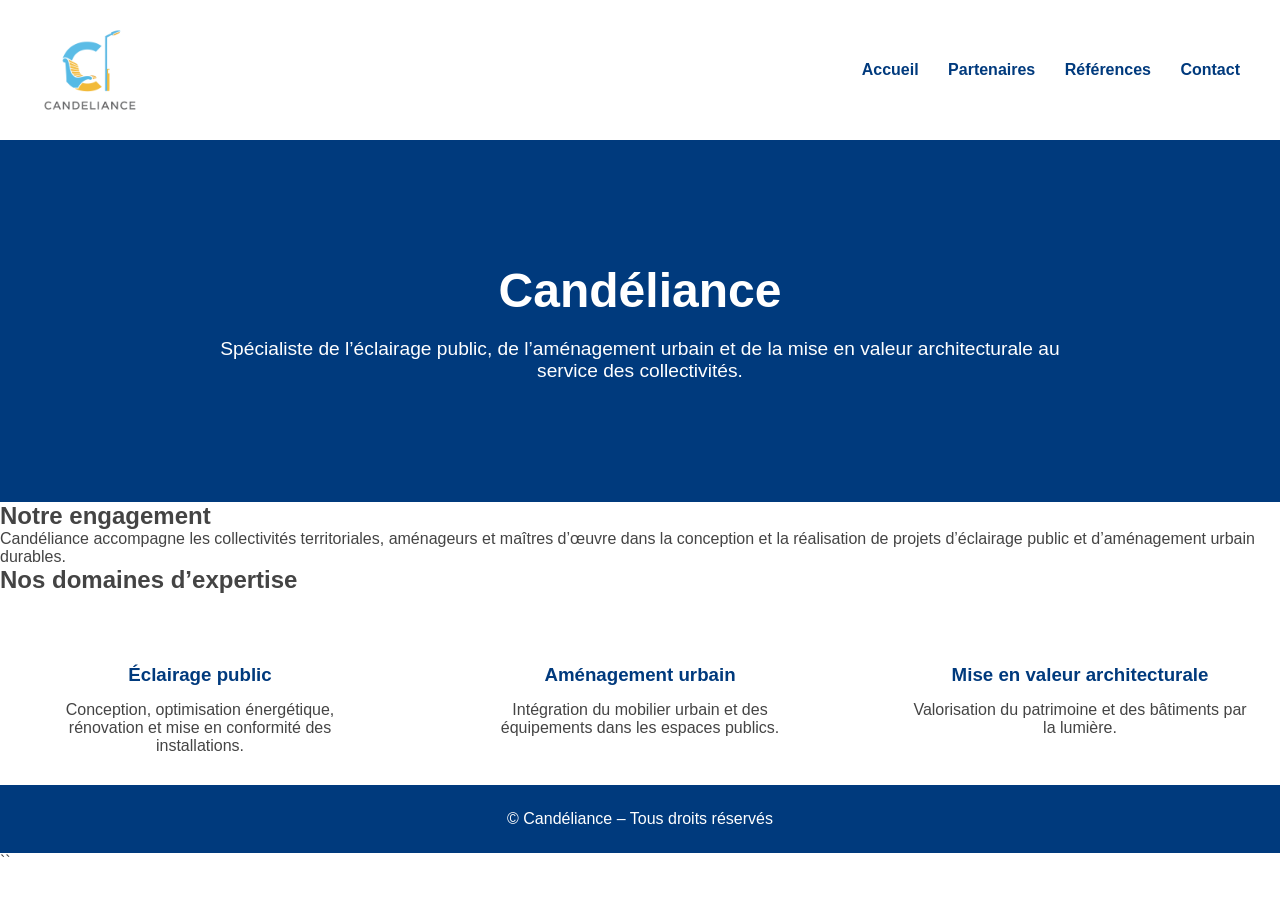
==== index.html @ c63a7c85 "Update index.html" ====
<!DOCTYPE html>
<html lang="fr">
<head>
    <meta charset="UTF-8">
    <title>Candéliance | Accueil</title>
    <link rel="stylesheet" href="style.css">
</head>

<body>

<header class="header">
    <img src="logo.png" alt="Candéliance" class="logo">

    <nav class="nav">
        <a href="index.html">Accueil</a>
        <a href="#partenaires">Partenaires</a>
        <a href="#references">Références</a>
        <a href="#contact">Contact</a>
    </nav>
</header>

<!-- HERO -->
<section class="hero">
    <h1>Candéliance</h1>
    <p>
        Spécialiste de l’éclairage public, de l’aménagement urbain
        et de la mise en valeur architecturale au service des collectivités.
    </p>
</section>

<!-- ENGAGEMENT -->
<section class="section">
    <h2>Notre engagement</h2>
    <p>
        Candéliance accompagne les collectivités territoriales, aménageurs
        et maîtres d’œuvre dans la conception et la réalisation de projets
        d’éclairage public et d’aménagement urbain durables.
    </p>
</section>

<!-- DOMAINES D’EXPERTISE -->
<section class="section section-alt">
    <h2>Nos domaines d’expertise</h2>

    <div class="features">
        <div class="feature">
            <h3>Éclairage public</h3>
            <p>
                Conception, optimisation énergétique, rénovation
                et mise en conformité des installations.
            </p>
        </div>

        <div class="feature">
            <h3>Aménagement urbain</h3>
            <p>
                Intégration du mobilier urbain et des équipements
                dans les espaces publics.
            </p>
        </div>

        <div class="feature">
            <h3>Mise en valeur architecturale</h3>
            <p>
                Valorisation du patrimoine et des bâtiments par la lumière.
            </p>
        </div>
    </div>
</section>

<footer class="footer">
    © Candéliance – Tous droits réservés
</footer>

</body>
</html>
``
---- style.css ----
/* RESET */
* {
    margin: 0;
    padding: 0;
    box-sizing: border-box;
    font-family: Arial, Helvetica, sans-serif;
}

/* BODY */
body {
    background: #ffffff;
    color: #444;
}

/* HEADER */
.header {
    display: flex;
    justify-content: space-between;
    align-items: center;
    padding: 20px 40px;
    border-bottom: 3px solid #003a7d;
}

.logo {
    height: 100px;
}

.nav a {
    margin-left: 25px;
    text-decoration: none;
    font-weight: bold;
    color: #003a7d;
}

.nav a:hover {
    color: #e6b64c;
}

/* HERO */
.hero {
    background: #003a7d;
    color: #ffffff;
    text-align: center;
    padding: 120px 40px;
}

.hero h1 {
    font-size: 3rem;
    margin-bottom: 20px;
}

.hero p {
    max-width: 900px;
    margin: auto;
    font-size: 1.2rem;
}

/* SECTIONS */
.content {
    max-width: 1100px;
    margin: auto;
    padding: 80px 40px;
    text-align: center;
}

.content p {
    max-width: 800px;
    margin: auto;
    line-height: 1.6;
    font-size: 1.1rem;
}

.content h2 {
    color: #003a7d;
    margin-bottom: 30px;
}

/* ALTERNATE SECTION */
.alt {
    background: #f5f6f8;
}

/* FEATURES */
.features {
    display: grid;
    grid-template-columns: repeat(auto-fit, minmax(250px, 1fr));
    gap: 40px;
    margin-top: 40px;
}

.feature {
    background: #ffffff;
    padding: 30px;
    text-align: center;
}

.feature h3 {
    margin-bottom: 15px;
    color: #003a7d;
}

/* FOOTER */
.footer {
    background: #003a7d;
    color: #ffffff;
    text-align: center;
    padding: 25px;
}
``
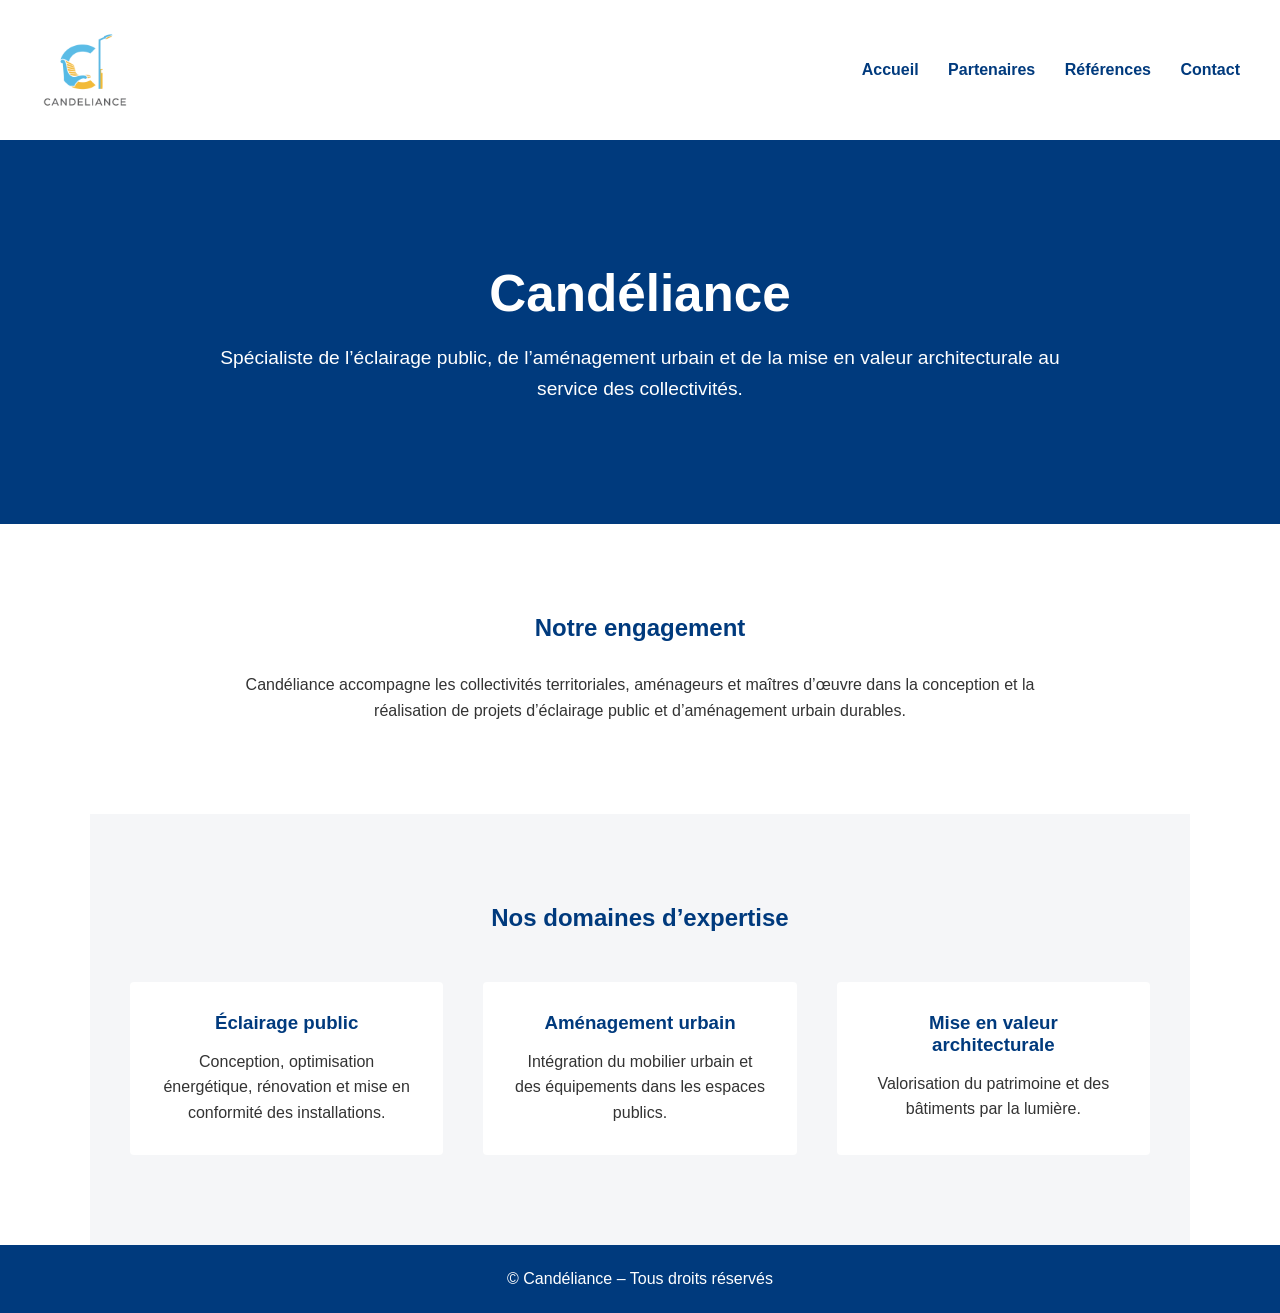
==== commit bf070db3: "Update index.html" ====
--- a/index.html
+++ b/index.html
@@ -13,13 +13,12 @@
 
     <nav class="nav">
         <a href="index.html">Accueil</a>
-        <a href="#partenaires">Partenaires</a>
-        <a href="#references">Références</a>
-        <a href="#contact">Contact</a>
+        <a href="partenaires.html">Partenaires</a>
+        <a href="references.html">Références</a>
+        <a href="contact.html">Contact</a>
     </nav>
 </header>
 
-<!-- HERO -->
 <section class="hero">
     <h1>Candéliance</h1>
     <p>
@@ -28,7 +27,6 @@
     </p>
 </section>
 
-<!-- ENGAGEMENT -->
 <section class="section">
     <h2>Notre engagement</h2>
     <p>
@@ -38,7 +36,6 @@
     </p>
 </section>
 
-<!-- DOMAINES D’EXPERTISE -->
 <section class="section section-alt">
     <h2>Nos domaines d’expertise</h2>
 
@@ -74,4 +71,3 @@
 
 </body>
 </html>
-``
--- a/style.css
+++ b/style.css
@@ -6,25 +6,28 @@
     font-family: Arial, Helvetica, sans-serif;
 }
 
-/* BODY */
+/* GLOBAL */
 body {
-    background: #ffffff;
-    color: #444;
+    background: white;
+    color: #333;
 }
 
 /* HEADER */
 .header {
     display: flex;
+    align-items: center;
     justify-content: space-between;
-    align-items: center;
-    padding: 20px 40px;
-    border-bottom: 3px solid #003a7d;
+    padding: 25px 40px;
+    border-bottom: 4px solid #003a7d;
 }
 
+/* ✅ LOGO PLUS GROS */
 .logo {
-    height: 100px;
+    height: 90px;
+    width: auto;
 }
 
+/* NAV */
 .nav a {
     margin-left: 25px;
     text-decoration: none;
@@ -39,59 +42,60 @@
 /* HERO */
 .hero {
     background: #003a7d;
-    color: #ffffff;
+    color: white;
     text-align: center;
     padding: 120px 40px;
 }
 
 .hero h1 {
-    font-size: 3rem;
+    font-size: 3.2rem;
     margin-bottom: 20px;
 }
 
 .hero p {
+    font-size: 1.2rem;
     max-width: 900px;
     margin: auto;
-    font-size: 1.2rem;
+    line-height: 1.6;
 }
 
-/* SECTIONS */
-.content {
+/* SECTIONS CENTRÉES */
+.section {
     max-width: 1100px;
     margin: auto;
-    padding: 80px 40px;
+    padding: 90px 40px;
     text-align: center;
 }
 
-.content p {
-    max-width: 800px;
-    margin: auto;
-    line-height: 1.6;
-    font-size: 1.1rem;
-}
-
-.content h2 {
+.section h2 {
     color: #003a7d;
     margin-bottom: 30px;
 }
 
-/* ALTERNATE SECTION */
-.alt {
+.section p {
+    max-width: 800px;
+    margin: auto;
+    line-height: 1.6;
+}
+
+/* SECTION ALTERNÉE */
+.section-alt {
     background: #f5f6f8;
 }
 
-/* FEATURES */
+/* DOMAINES */
 .features {
+    margin-top: 50px;
     display: grid;
-    grid-template-columns: repeat(auto-fit, minmax(250px, 1fr));
+    grid-template-columns: repeat(3, 1fr);
     gap: 40px;
-    margin-top: 40px;
 }
 
 .feature {
-    background: #ffffff;
+    background: white;
     padding: 30px;
     text-align: center;
+    border-radius: 4px;
 }
 
 .feature h3 {
@@ -102,8 +106,7 @@
 /* FOOTER */
 .footer {
     background: #003a7d;
-    color: #ffffff;
+    color: white;
     text-align: center;
     padding: 25px;
 }
-``
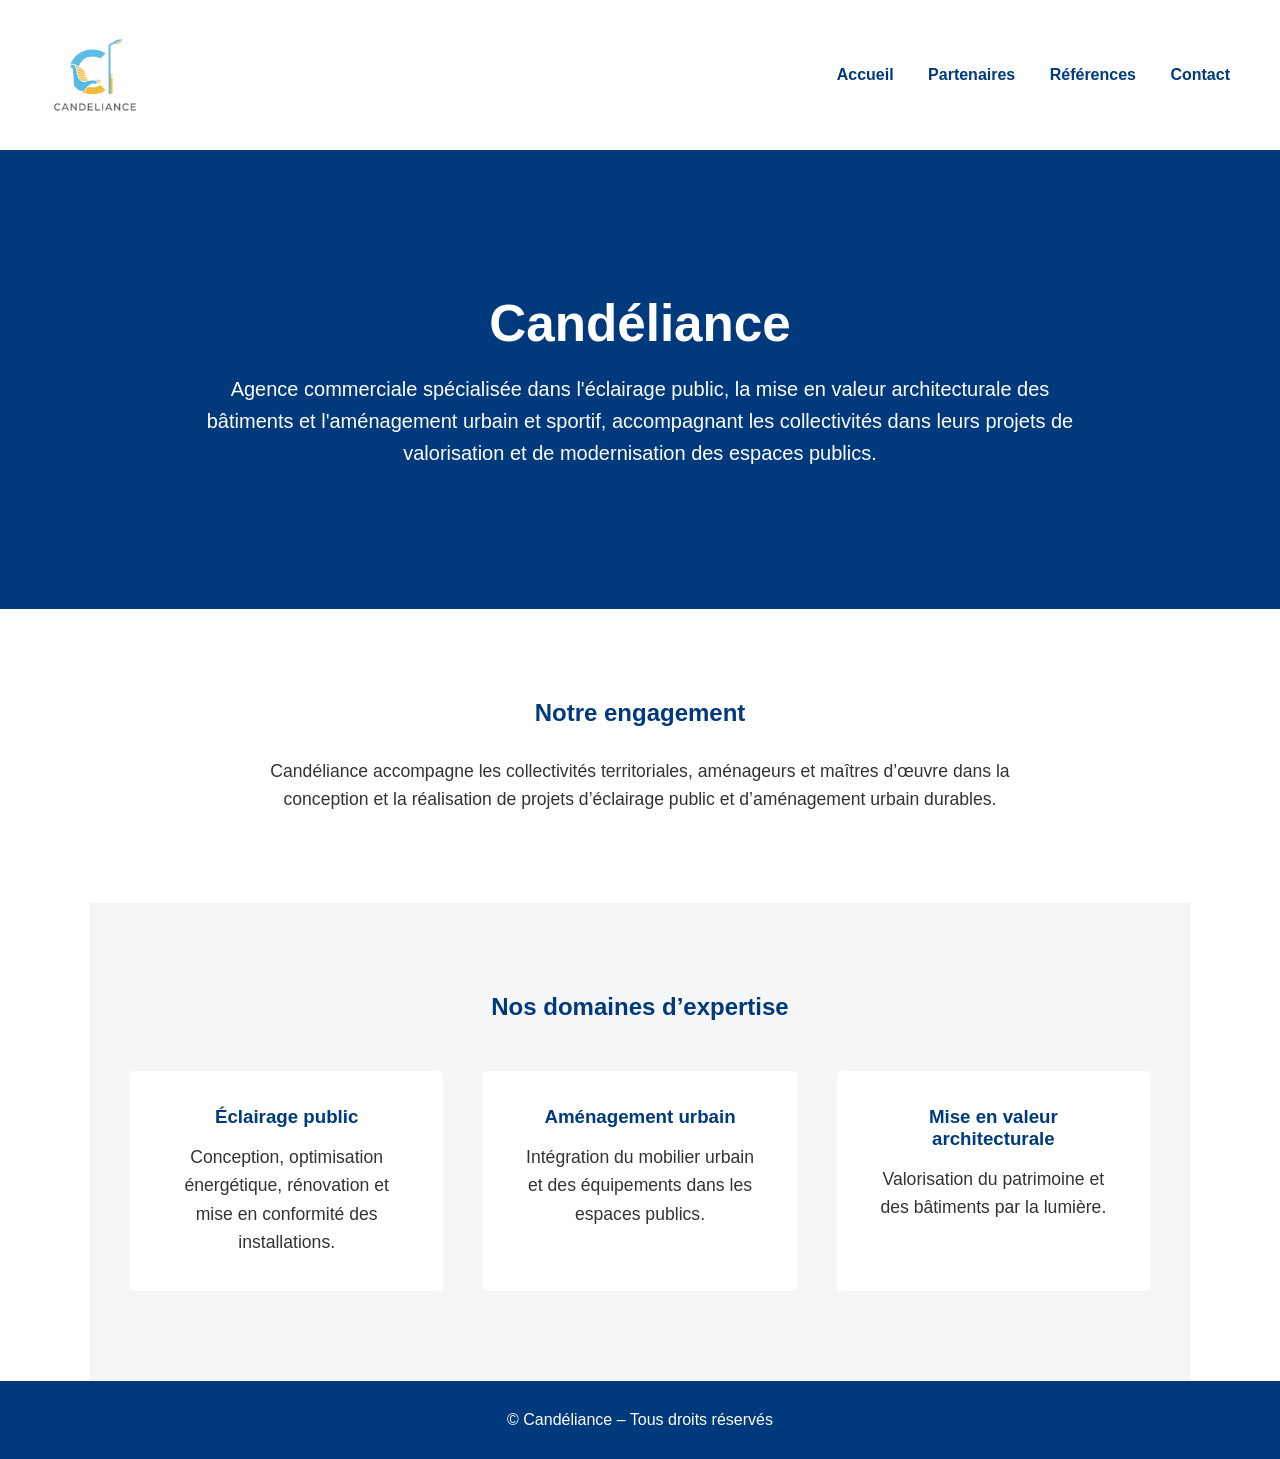
==== commit fc2347ae: "Update index.html" ====
--- a/index.html
+++ b/index.html
@@ -22,8 +22,9 @@
 <section class="hero">
     <h1>Candéliance</h1>
     <p>
-        Spécialiste de l’éclairage public, de l’aménagement urbain
-        et de la mise en valeur architecturale au service des collectivités.
+        Agence commerciale spécialisée dans l'éclairage public, la mise en valeur architecturale des bâtiments
+        et l'aménagement urbain et sportif, accompagnant les collectivités dans leurs projets de valorisation et de
+        modernisation des espaces publics.
     </p>
 </section>
 
--- a/style.css
+++ b/style.css
@@ -1,4 +1,3 @@
-/* RESET */
 * {
     margin: 0;
     padding: 0;
@@ -6,7 +5,6 @@
     font-family: Arial, Helvetica, sans-serif;
 }
 
-/* GLOBAL */
 body {
     background: white;
     color: #333;
@@ -17,19 +15,17 @@
     display: flex;
     align-items: center;
     justify-content: space-between;
-    padding: 25px 40px;
+    padding: 30px 50px;
     border-bottom: 4px solid #003a7d;
 }
 
-/* ✅ LOGO PLUS GROS */
 .logo {
     height: 90px;
-    width: auto;
 }
 
 /* NAV */
 .nav a {
-    margin-left: 25px;
+    margin-left: 30px;
     text-decoration: none;
     font-weight: bold;
     color: #003a7d;
@@ -44,7 +40,7 @@
     background: #003a7d;
     color: white;
     text-align: center;
-    padding: 120px 40px;
+    padding: 140px 40px;
 }
 
 .hero h1 {
@@ -53,9 +49,9 @@
 }
 
 .hero p {
-    font-size: 1.2rem;
     max-width: 900px;
     margin: auto;
+    font-size: 1.25rem;
     line-height: 1.6;
 }
 
@@ -76,9 +72,10 @@
     max-width: 800px;
     margin: auto;
     line-height: 1.6;
+    font-size: 1.1rem;
 }
 
-/* SECTION ALTERNÉE */
+/* SECTION ALT */
 .section-alt {
     background: #f5f6f8;
 }
@@ -93,8 +90,7 @@
 
 .feature {
     background: white;
-    padding: 30px;
-    text-align: center;
+    padding: 35px;
     border-radius: 4px;
 }
 
@@ -108,5 +104,43 @@
     background: #003a7d;
     color: white;
     text-align: center;
-    padding: 25px;
+    padding: 30px;
 }
+/* ===============================
+   PARTENAIRES – TAILLE UNIFORME
+=============================== */
+
+.partners-grid {
+    display: grid;
+    grid-template-columns: repeat(auto-fit, minmax(160px, 1fr));
+    gap: 40px;
+    justify-items: center;
+}
+
+/* Carré identique pour TOUS les logos */
+.partners-grid a {
+    width: 160px;
+    height: 160px;
+    background: #ffffff;
+    border: 1px solid #e0e0e0;
+
+    display: flex;
+    align-items: center;
+    justify-content: center;
+
+    transition: box-shadow 0.3s ease, transform 0.2s ease;
+}
+
+.partners-grid a:hover {
+    box-shadow: 0 6px 18px rgba(0,0,0,0.12);
+    transform: translateY(-4px);
+}
+
+/* ✅ CONTRÔLE STRICT DES LOGOS */
+.partners-grid img {
+    max-width: 120px;
+    max-height: 60px;
+    width: auto;
+    height: auto;
+    object-fit: contain;
+}
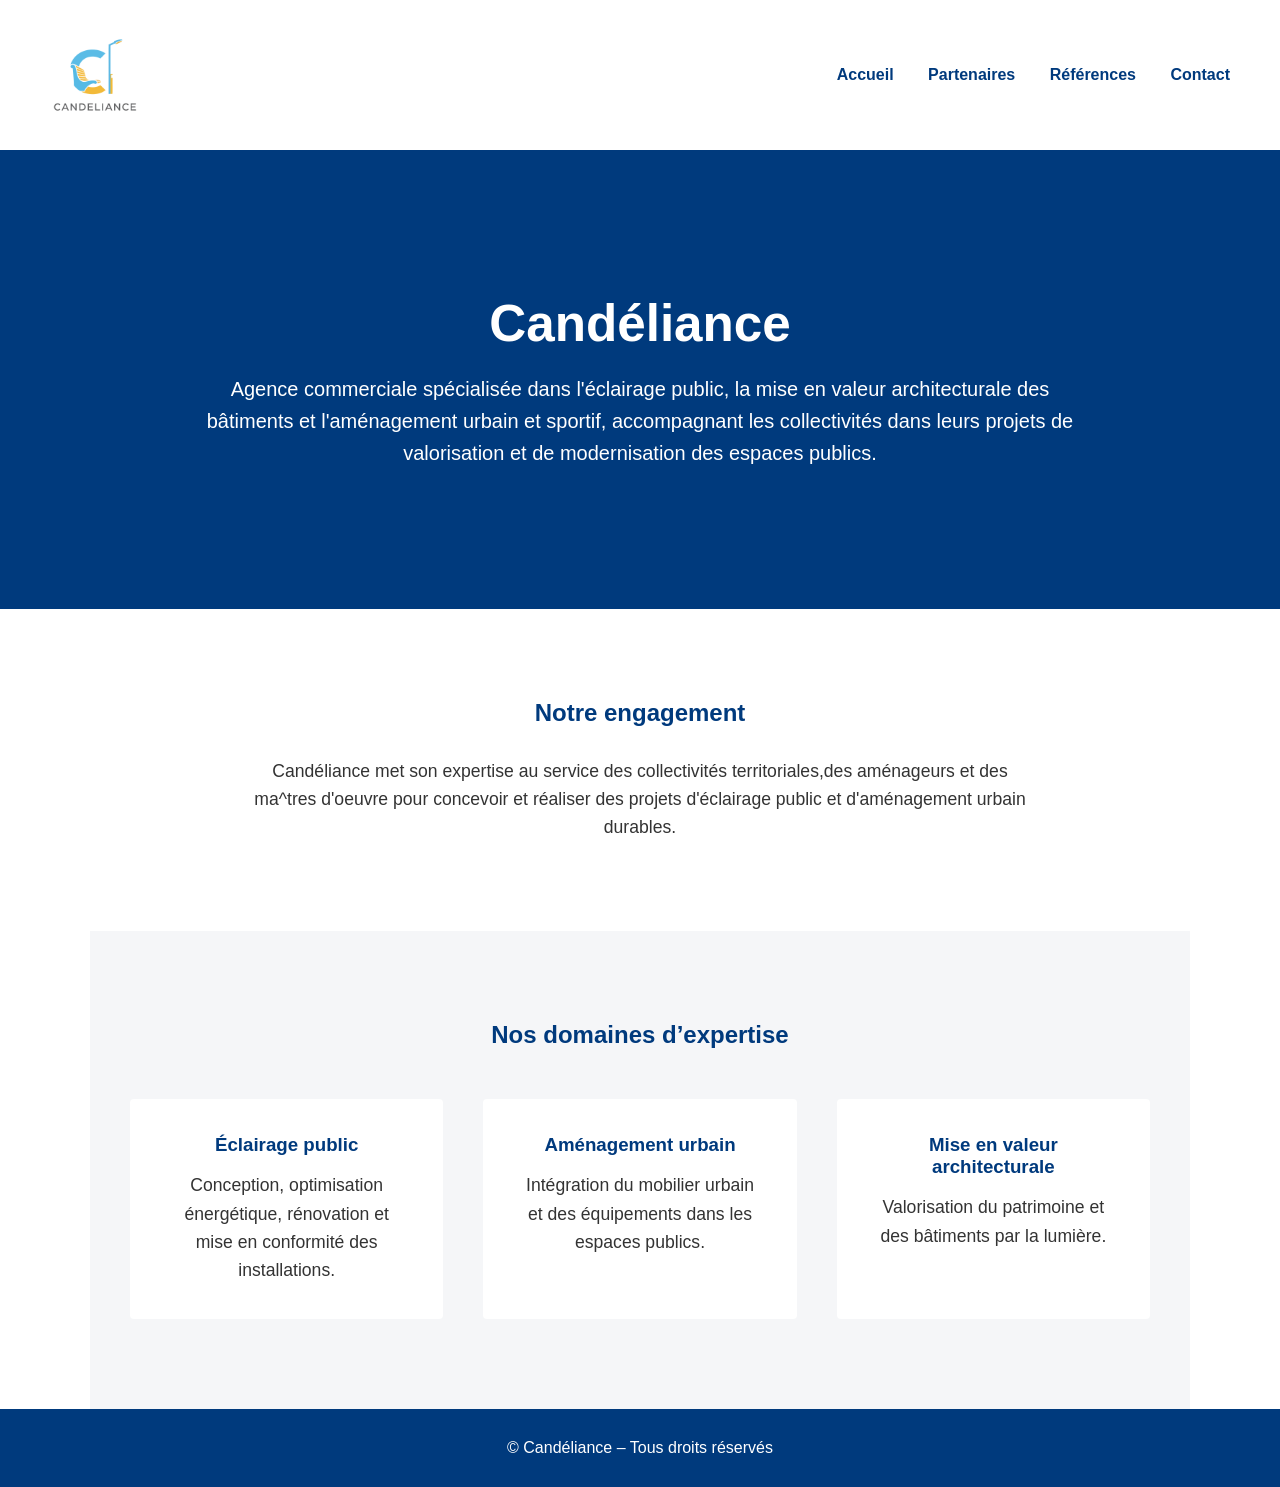
==== commit e8e96ef0: "Update index.html" ====
--- a/index.html
+++ b/index.html
@@ -31,9 +31,8 @@
 <section class="section">
     <h2>Notre engagement</h2>
     <p>
-        Candéliance accompagne les collectivités territoriales, aménageurs
-        et maîtres d’œuvre dans la conception et la réalisation de projets
-        d’éclairage public et d’aménagement urbain durables.
+        Candéliance met son expertise au service des collectivités territoriales,des aménageurs et des ma^tres d'oeuvre pour
+        concevoir et réaliser des projets d'éclairage public et d'aménagement urbain durables.
     </p>
 </section>
 
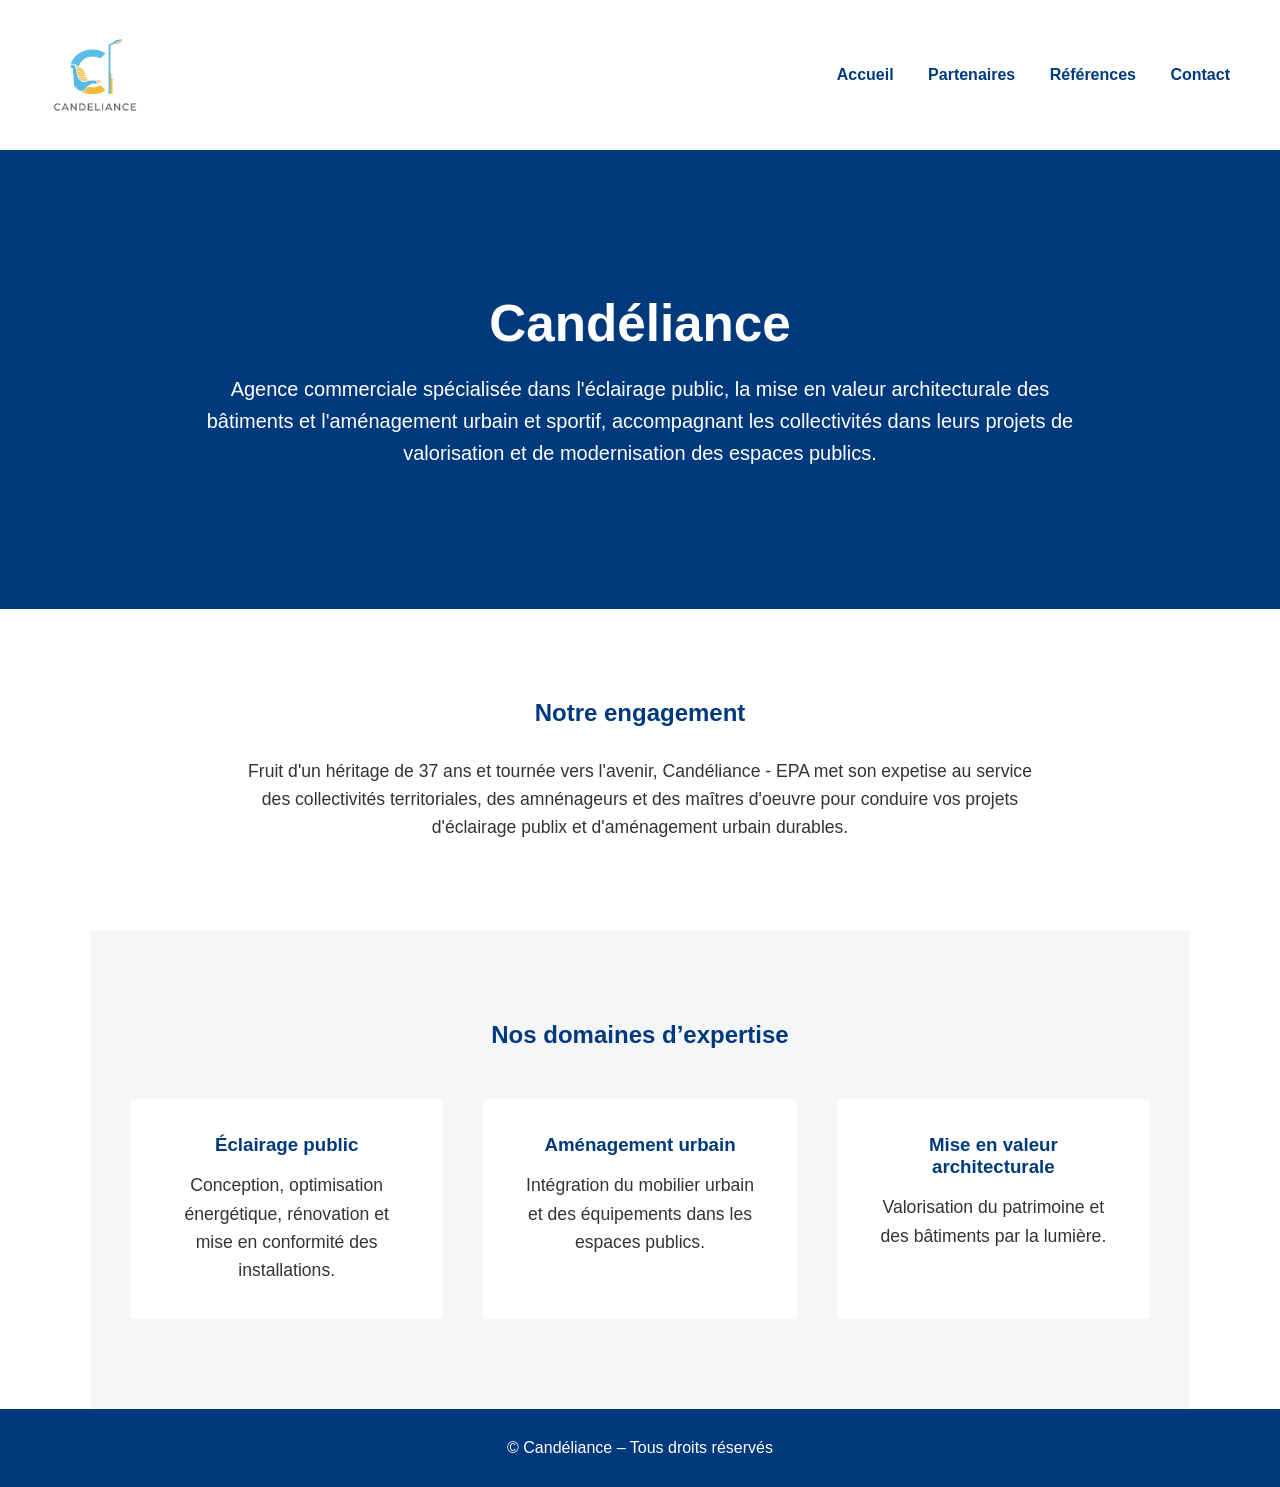
==== commit 31850924: "Update index.html" ====
--- a/index.html
+++ b/index.html
@@ -31,8 +31,8 @@
 <section class="section">
     <h2>Notre engagement</h2>
     <p>
-        Candéliance met son expertise au service des collectivités territoriales,des aménageurs et des ma^tres d'oeuvre pour
-        concevoir et réaliser des projets d'éclairage public et d'aménagement urbain durables.
+        Fruit d'un héritage de 37 ans et tournée vers l'avenir, Candéliance - EPA met son expetise au service des collectivités territoriales,
+        des amnénageurs et des maîtres d'oeuvre pour conduire vos projets d'éclairage publix et d'aménagement urbain durables.
     </p>
 </section>
 
--- a/style.css
+++ b/style.css
@@ -144,3 +144,146 @@
     height: auto;
     object-fit: contain;
 }
+/* ===============================
+   PAGE CONTACT
+=============================== */
+
+.section-contact {
+    text-align: center;
+}
+
+.contact-intro {
+    max-width: 800px;
+    margin: 0 auto 60px;
+    font-size: 1.15rem;
+    line-height: 1.6;
+}
+
+.contact-box {
+    max-width: 500px;
+    margin: auto;
+    padding: 40px;
+    border: 2px solid #003a7d;
+    background: #ffffff;
+}
+
+.contact-highlight {
+    font-size: 1.3rem;
+    font-weight: bold;
+    color: #003a7d;
+    margin-bottom: 30px;
+}
+
+.contact-box a {
+    color: #003a7d;
+    font-weight: bold;
+    text-decoration: none;
+}
+
+.contact-box a:hover {
+    text-decoration: underline;
+}
+/* ===============================
+   RÉFÉRENCES / PROJETS
+=============================== */
+
+.projects-grid {
+    margin-top: 50px;
+    display: grid;
+    grid-template-columns: repeat(auto-fit, minmax(280px, 1fr));
+    gap: 40px;
+}
+
+.project-card {
+    background: white;
+    text-align: center;
+}
+
+.project-card img {
+    width: 100%;
+    height: 160px;          /* ✅ hauteur réduite */
+    object-fit: contain;    /* ✅ plus de découpe */
+    background: #f5f6f8;    /* optionnel : cadre clair */
+}
+``
+}
+
+.project-card h3 {
+    margin: 20px 15px 10px;
+    color: #003a7d;
+}
+
+.project-card p {
+    margin: 0 15px 25px;
+    font-size: 1rem;
+}
+/* ===============================
+   RÉFÉRENCES / GRILLE PROJETS
+=============================== */
+
+.projects-grid {
+    margin-top: 50px;
+    display: grid;
+    grid-template-columns: repeat(auto-fit, minmax(280px, 1fr));
+    gap: 40px;
+}
+
+.project-card {
+    background: #ffffff;
+    text-align: center;
+}
+
+.project-card img {
+    width: 100%;
+    height: 160px;          /* Taille raisonnable */
+    object-fit: contain;    /* Image complète, pas coupée */
+    background: #f5f6f8;
+    cursor: zoom-in;
+}
+
+.project-card h3 {
+    margin: 20px 15px 10px;
+    color: #003a7d;
+}
+
+.project-card p {
+    margin: 0 15px 25px;
+}
+
+/* ===============================
+   LIGHTBOX (AGRANDISSEMENT)
+=============================== */
+
+.lightbox {
+    position: fixed;
+    top: 0;
+    left: 0;
+    width: 100%;
+    height: 100%;
+    background: rgba(0,0,0,0.85);
+    display: none;
+    align-items: center;
+    justify-content: center;
+    z-index: 1000;
+}
+
+.lightbox:target {
+    display: flex;
+}
+
+.lightbox img {
+    max-width: 90%;
+    max-height: 90%;
+    object-fit: contain;
+    box-shadow: 0 0 30px rgba(0,0,0,0.6);
+}
+
+/* Fermeture au clic */
+.lightbox a {
+    color: white;
+    text-decoration: none;
+}
+/* Séparation claire des grandes catégories de références */
+.references-block {
+    margin-top: 80px;
+}
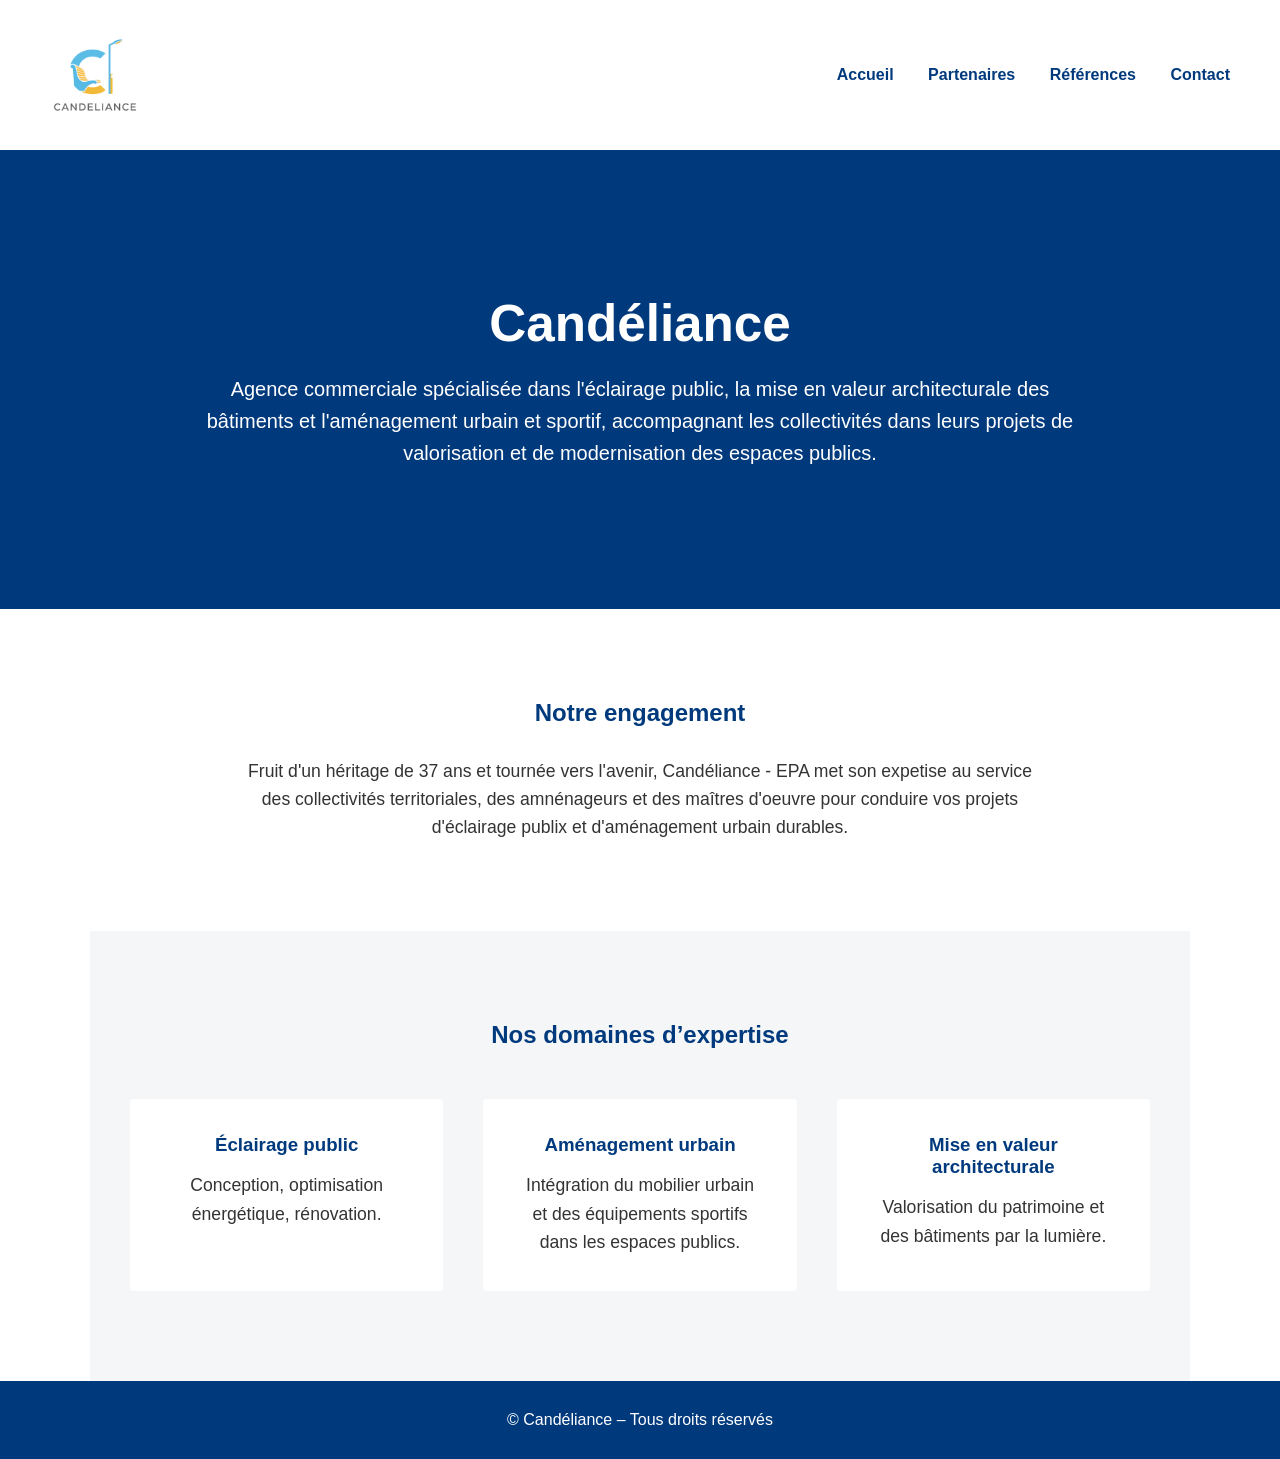
==== commit 97eca838: "Update index.html" ====
--- a/index.html
+++ b/index.html
@@ -43,15 +43,15 @@
         <div class="feature">
             <h3>Éclairage public</h3>
             <p>
-                Conception, optimisation énergétique, rénovation
-                et mise en conformité des installations.
+                Conception, optimisation énergétique, rénovation.
+                
             </p>
         </div>
 
         <div class="feature">
             <h3>Aménagement urbain</h3>
             <p>
-                Intégration du mobilier urbain et des équipements
+                Intégration du mobilier urbain et des équipements sportifs
                 dans les espaces publics.
             </p>
         </div>
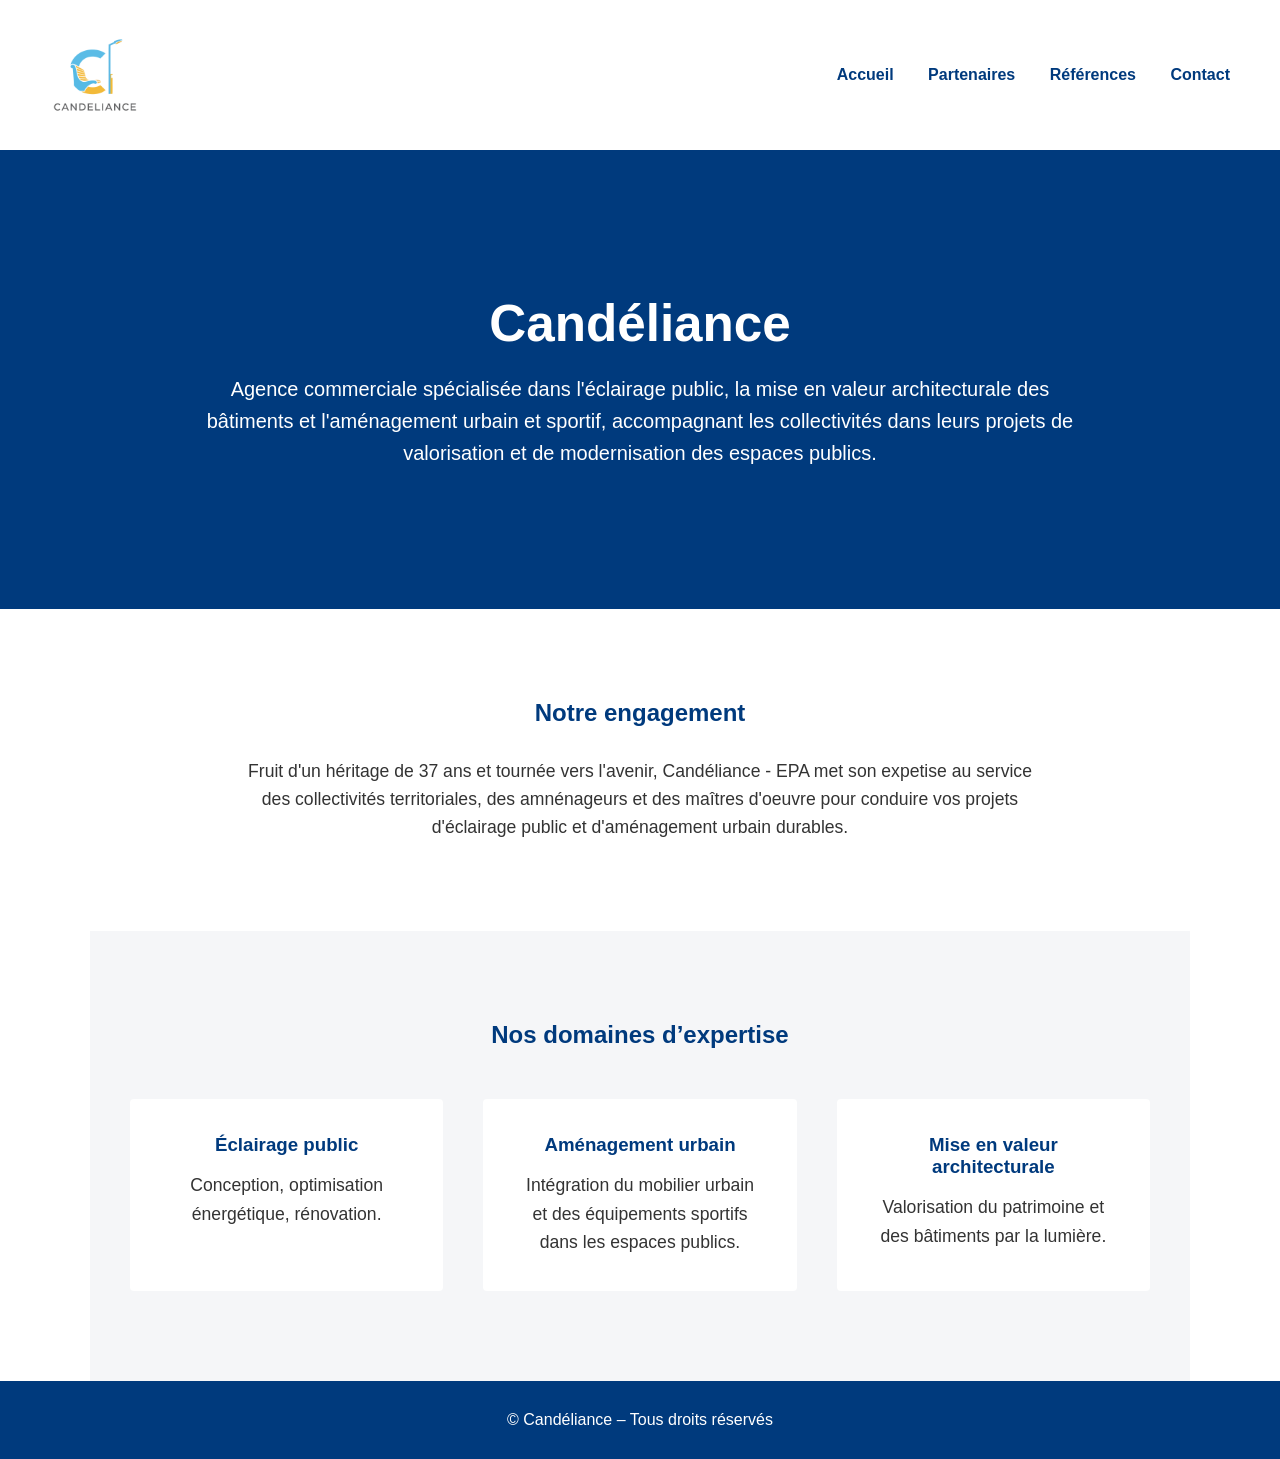
==== commit d8303e27: "Update index.html" ====
--- a/index.html
+++ b/index.html
@@ -32,7 +32,7 @@
     <h2>Notre engagement</h2>
     <p>
         Fruit d'un héritage de 37 ans et tournée vers l'avenir, Candéliance - EPA met son expetise au service des collectivités territoriales,
-        des amnénageurs et des maîtres d'oeuvre pour conduire vos projets d'éclairage publix et d'aménagement urbain durables.
+        des amnénageurs et des maîtres d'oeuvre pour conduire vos projets d'éclairage public et d'aménagement urbain durables.
     </p>
 </section>
 
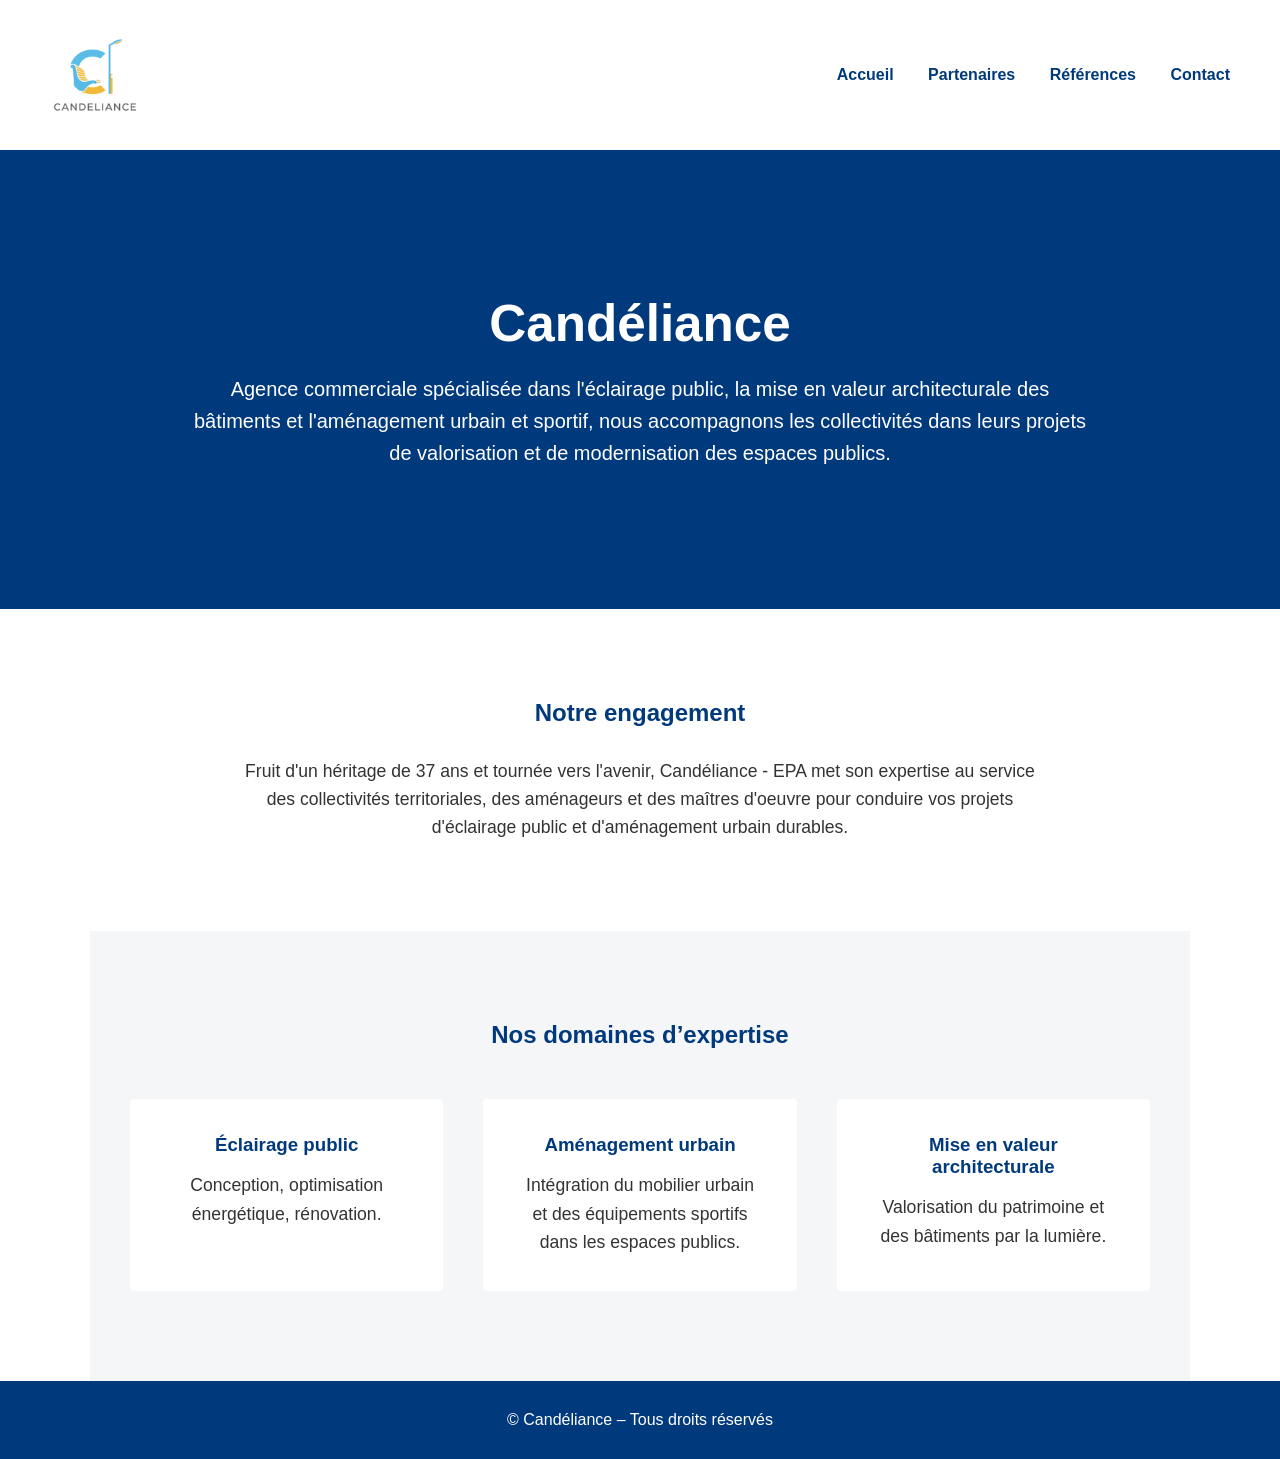
==== commit 2b1b817f: "Update index.html" ====
--- a/index.html
+++ b/index.html
@@ -23,7 +23,7 @@
     <h1>Candéliance</h1>
     <p>
         Agence commerciale spécialisée dans l'éclairage public, la mise en valeur architecturale des bâtiments
-        et l'aménagement urbain et sportif, accompagnant les collectivités dans leurs projets de valorisation et de
+        et l'aménagement urbain et sportif, nous accompagnons les collectivités dans leurs projets de valorisation et de
         modernisation des espaces publics.
     </p>
 </section>
@@ -31,8 +31,8 @@
 <section class="section">
     <h2>Notre engagement</h2>
     <p>
-        Fruit d'un héritage de 37 ans et tournée vers l'avenir, Candéliance - EPA met son expetise au service des collectivités territoriales,
-        des amnénageurs et des maîtres d'oeuvre pour conduire vos projets d'éclairage public et d'aménagement urbain durables.
+        Fruit d'un héritage de 37 ans et tournée vers l'avenir, Candéliance - EPA met son expertise au service des collectivités territoriales,
+        des aménageurs et des maîtres d'oeuvre pour conduire vos projets d'éclairage public et d'aménagement urbain durables.
     </p>
 </section>
 
